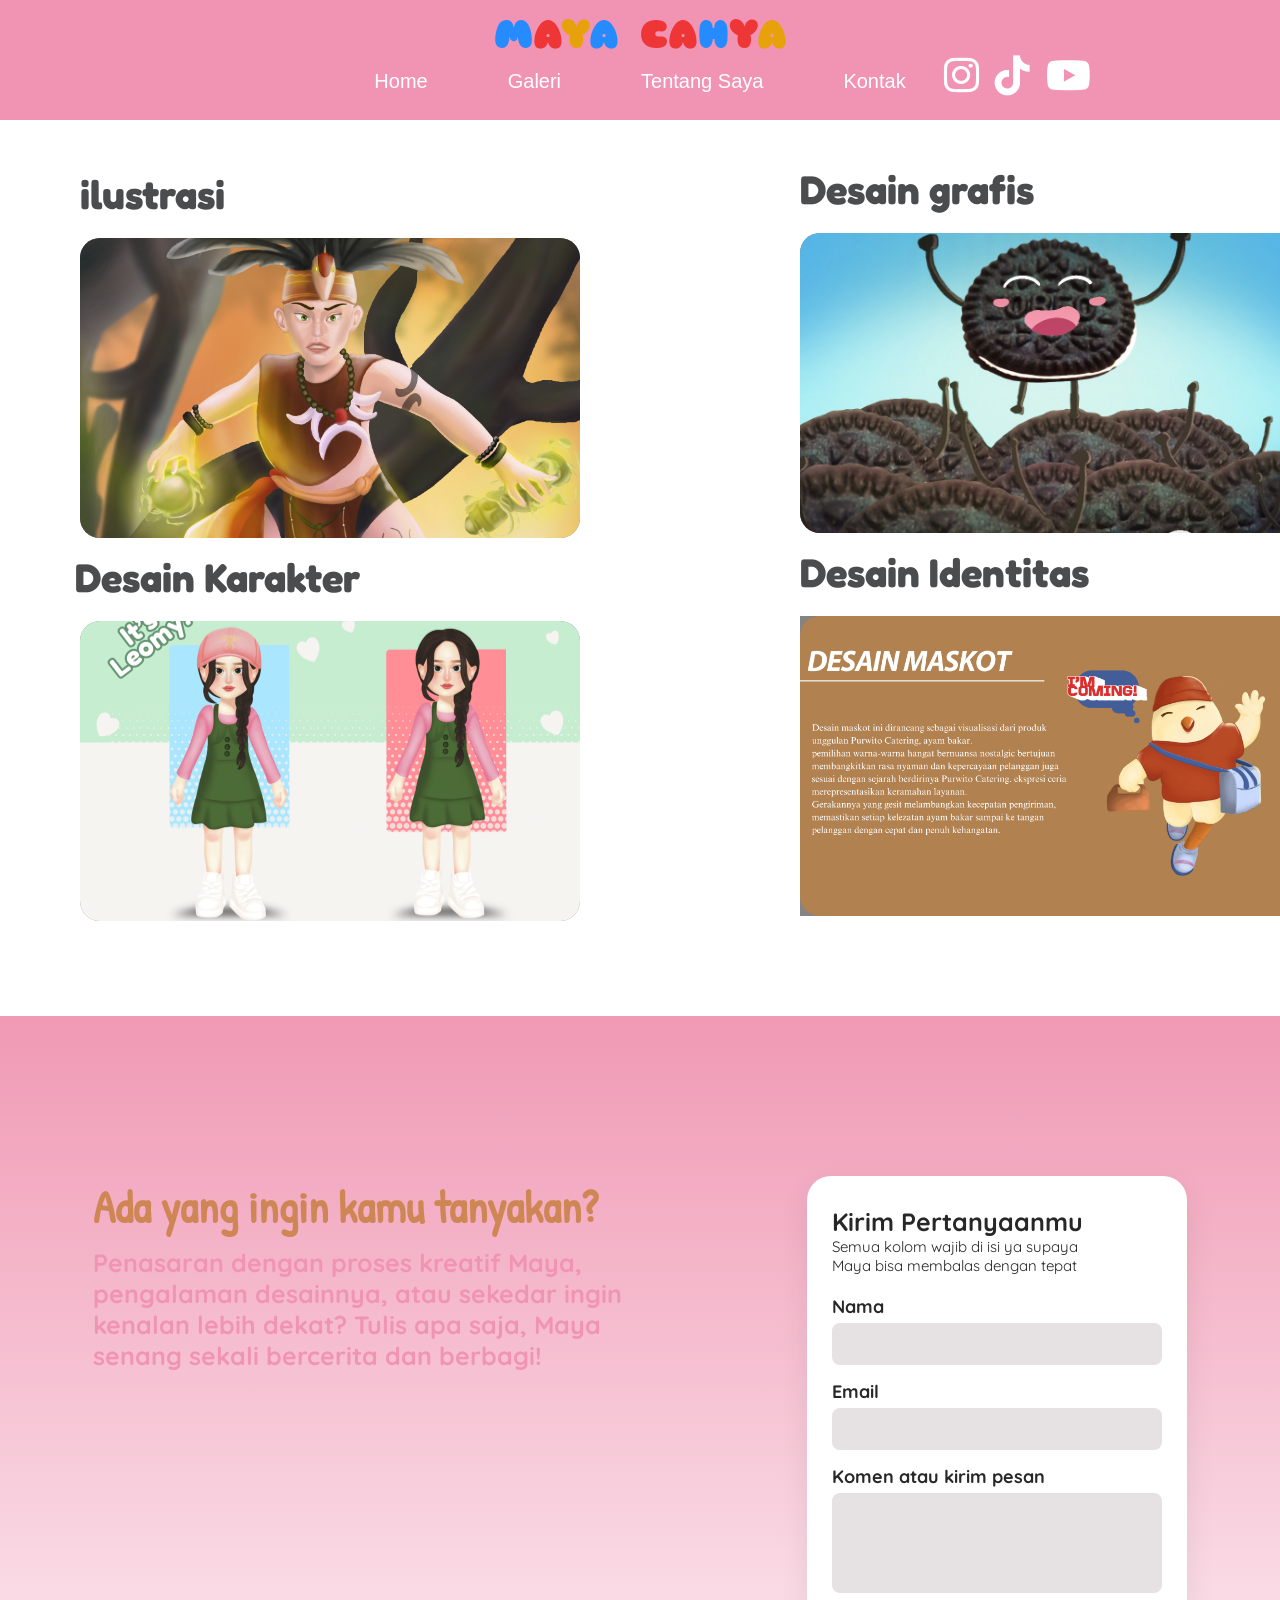
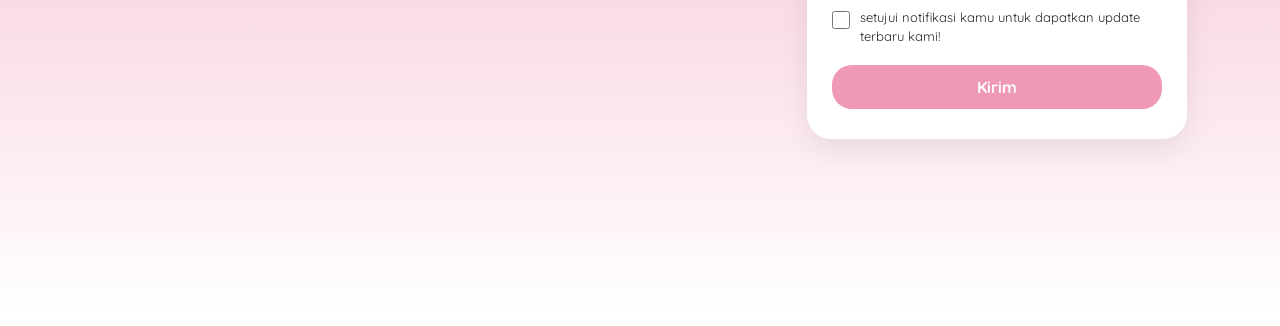
==== galeri.html @ c15baefb "anjangkalang" ====
<!DOCTYPE html>
<html lang="en">
<head>
    <meta charset="UTF-8">
    <meta name="viewport" content="width=device-width, initial-scale=1.0">
    <title>Document</title>
    <link rel="preconnect" href="https://fonts.googleapis.com">
    <link rel="preconnect" href="https://fonts.gstatic.com" crossorigin>
    <link href="https://fonts.googleapis.com/css2?family=Sniglet:wght@400;800&display=swap" rel="stylesheet">
    <link rel="stylesheet" href="https://cdnjs.cloudflare.com/ajax/libs/font-awesome/6.5.1/css/all.min.css">
    <link rel="stylesheet" href="galeri.css">
</head>
<body>

    <!-- ===== TOPBAR (tablet only, selalu tampil) ===== -->
    <div class="topbar" id="topbar">
        <button class="hamburger-btn" onclick="toggleSidebar()">
            <i class="fa-solid fa-bars"></i>
        </button>
        <div class="topbar-logo sniglet-extrabold">
            <span class="huruf-1">M</span><span class="huruf-2">A</span><span class="huruf-3">Y</span><span class="huruf-4">A</span>
            &nbsp;
            <span class="huruf-5">C</span><span class="huruf-6">A</span><span class="huruf-7">H</span><span class="huruf-8">Y</span><span class="huruf-9">A</span>
        </div>
    </div>
    <div class="sidebar-overlay" id="sidebarOverlay" onclick="toggleSidebar()"></div>
    <div class="sidebar-panel" id="sidebarPanel">
        <button class="sidebar-close-btn" onclick="toggleSidebar()">
            <i class="fa-solid fa-xmark"></i>
        </button>
        <div class="sidebar-logo sniglet-extrabold">
            <span class="huruf-1">M</span><span class="huruf-2">A</span><span class="huruf-3">Y</span><span class="huruf-4">A</span>
            &nbsp;
            <span class="huruf-5">C</span><span class="huruf-6">A</span><span class="huruf-7">H</span><span class="huruf-8">Y</span><span class="huruf-9">A</span>
        </div>
        <nav class="sidebar-menu">
            <a href="index.html">Home</a>
            <a href="galeri.html">Galeri</a>
            <a href="aboutme.html">Tentang Saya</a>
            <a href="contact.html">Kontak</a>
        </nav>
        <div class="sidebar-sosmed">
            <a href="https://www.instagram.com/myachya_/" target="_blank"><i class="fa-brands fa-instagram"></i></a>
            <a href="https://www.tiktok.com/@its.leomy" target="_blank"><i class="fa-brands fa-tiktok"></i></a>
            <a href="https://www.youtube.com/@itsleomy" target="_blank"><i class="fa-brands fa-youtube"></i></a>
        </div>
    </div>
    <header class="navbar">
        <div class="logo sniglet-extrabold">
            <span class="huruf-1">M</span><span class="huruf-2">A</span><span class="huruf-3">Y</span><span class="huruf-4">A</span>
            &nbsp;
            <span class="huruf-5">C</span><span class="huruf-6">A</span><span class="huruf-7">H</span><span class="huruf-8">Y</span><span class="huruf-9">A</span>
        </div>
        <div class="menu-tengah">
            <a href="index.html">Home</a>
            <a href="galeri.html">Galeri</a>
            <a href="aboutme.html">Tentang Saya</a>
            <a href="contact.html">Kontak</a>
        </div>
        <div class="sosmed-icons">
            <a href="https://www.instagram.com/mayacahya/" target="_blank"><i class="fa-brands fa-instagram"></i></a>
            <a href="https://www.tiktok.com/@its.leomy" target="_blank"><i class="fa-brands fa-tiktok"></i></a>
            <a href="https://www.youtube.com/@itsleomy" target="_blank"><i class="fa-brands fa-youtube"></i></a>
        </div>
    </header>

    <main>
        <div>
            <h1 class="ilustrasi">ilustrasi</h1>
            <div class="ilustrase-img"><a href="ilustrasi.html">
                <img src="ilustrasi/cover_ilustrasi.png" alt="">
                </a>
            </div>
        </div>
        <div>
            <h1 class="desain-grafis">Desain grafis</h1>
            <div class="desain-grafis-img"><a href="grafis.html">
                <img src="desain grafis/cover_grafis.png" alt="">
                </a>
            </div>
        </div>
        <div>
            <h1 class="desain-karakter">Desain Karakter</h1>
            <div class="desain-karakter-img"><a href="karakter.html">
                <img src="desain karakter/cover-karakter.png" alt="">
                </a>
            </div>
        </div>
        <div>
            <h1 class="desain-identitas">Desain Identitas</h1>
            <div class="desain-identitas-img"><a href="maskot.html">
                <img src="desain identitas/cover_identitas.png" alt="">
                </a>
            </div>
        </div>
    </main>

    <footer>
        <div class="background">
            <div class="text">
                <h2>Ada yang ingin kamu tanyakan?</h2>
                <p>Penasaran dengan proses kreatif Maya,<br>
                    pengalaman desainnya, atau sekedar ingin <br>
                    kenalan lebih dekat? Tulis apa saja, Maya <br>
                    senang sekali bercerita dan berbagi!</p>
            </div>
            <div class="contact">
                <h2>Kirim Pertanyaanmu</h2>
                <p class="sub-title">Semua kolom wajib di isi ya supaya <br>Maya bisa membalas dengan tepat</p>
                <span><b>Nama</b></span>
                <input type="text" class="input-field">
                <span><b>Email</b></span>
                <input type="email" class="input-field">
                <span><b>Komen atau kirim pesan</b></span>
                <textarea class="input-field Komen"></textarea>
                <div class="checkbox-wrapper">
                    <input type="checkbox" id="notif">
                    <label for="notif">setujui notifikasi kamu untuk dapatkan update <br>terbaru kami!</label>
                </div>
                <button type="submit" class="btn-kirim">Kirim</button>
            </div>
        </div>
    </footer>

    <script>
        function toggleSidebar() {
            const panel = document.getElementById('sidebarPanel');
            const overlay = document.getElementById('sidebarOverlay');
            panel.classList.toggle('sidebar-open');
            overlay.classList.toggle('overlay-active');
        }
    </script>
</body>
</html>
---- galeri.css ----
@import url('https://fonts.googleapis.com/css2?family=Fredoka:wght@600;700&family=Patrick+Hand&family=Quicksand:wght@500;700&display=swap');
*,html{
    margin: 0;
    padding: 0;
    box-sizing: border-box;
}
.sniglet-regular {
  font-family: "Sniglet", system-ui;
  font-weight: 700;
  font-style: normal;
}

.sniglet-extrabold {
  font-family: "Sniglet", system-ui;
  font-weight: 1000;
  font-style: normal;
}
.A{
    padding-left: 100px;
}
.navbar {
    width: 100%;
    height: 130px;
    background-color: #F194B4;
    display: flex;
    flex-direction: column;
    align-items: center;
    justify-content: center;
    margin-top: -10px;
}

.menu-tengah {
    display: flex;
    gap: 5rem;
    font-size: 20px;
    margin-top: 10px;
    font-family: 'Segoe UI', Tahoma, Geneva, Verdana, sans-serif;
}
.sosmed-icons {
    display: flex;
    gap: 1rem;
    margin-left: 20cm;
    margin-top: -40px;
    font-size: 40px;
    color: white;
}
a{
    text-decoration: none;
    color: white;
}
.huruf-1{
    color: rgb(37, 139, 255);
    font-size: 40px;
}
.huruf-2{
    color: rgb(238, 54, 54);
    font-size: 40px;
}
.huruf-3{
    color: rgb(231, 161, 11);
    font-size: 40px;
}
.huruf-4{
    color: rgb(37, 139, 255);
    font-size: 40px;
}
.huruf-5{
    color: rgb(238, 54, 54);
    font-size: 40px;
}
.huruf-6{
    color: rgb(238, 54, 54);
    font-size: 40px;
}
.huruf-7{
    color: rgb(37, 139, 255);
    font-size: 40px;
}
.huruf-8{
    color: rgb(238, 54, 54);
    font-size: 40px;
}
.huruf-9{
    color: rgb(231, 161, 11);
    font-size: 40px;
}
.ilustrasi{
    font-family: 'Fredoka', cursive;
    font-size: 40px;
    color: rgb(75, 76, 78);
    margin-top: 50px;
    margin-left: 5rem;
}
.ilustrase-img{
    width: 500px;
    height: 300px;
   background-color: rgb(133, 132, 132);
    background-size: cover;
    background-position: center;
    margin-left: 5rem;
    margin-top: 20px;
    border-radius: 20px;
}
.ilustrase-img img{
    width: 100%;
    height: 100%;
    object-fit: cover;
    border-radius: 20px;
}
.desain-grafis{
    font-family: 'Fredoka', cursive;
    font-size: 40px;
    color: rgb(75, 76, 78);
    margin-left: 50rem;
    margin-top: -23.3rem;
}
.desain-grafis-img{
    width: 500px;
    height: 300px;
    background-color: rgb(133, 132, 132);
    background-size: cover;
    background-position: center;
    margin-left: 50rem;
    margin-top: 20px;
    border-radius: 20px;
}
.desain-grafis-img img{
    width: 100%;
    height: 100%;
    object-fit: cover;
    border-radius: 20px;
}
.desain-karakter{
    font-family: 'Fredoka', cursive;
    font-size: 40px;
    color: rgb(75, 76, 78);
    margin-left: 75px;
    margin-top: 20px;
}
.desain-karakter-img{
    width: 500px;
    height: 300px;
    background-color: rgb(133, 132, 132);
    background-size: cover;
    background-position: center;
    margin-left: 5rem;
    margin-top: 20px;
    border-radius: 20px;
}
.desain-karakter-img img{
    width: 100%;
    height: 100%;
    object-fit: cover;
    border-radius: 20px;
}
.desain-identitas{
    font-family: 'Fredoka', cursive;
    font-size: 40px;
    color: rgb(75, 76, 78);
    margin-left: 50rem;
    margin-top: -23.3rem;
}
.desain-identitas-img{
    width: 500px;
    height: 300px;
    background-color: rgb(133, 132, 132);
    background-size: cover;
    background-position: center;
    margin-left: 50rem;
    margin-top: 20px;
}
.desain-identitas-img img{
    width: 100%;
    height: 100%;
    object-fit: cover;
    border-radius: 20px;
}
.background {
    margin-top: 100px;
    background: linear-gradient(to bottom, #F099B5 0%, #FFFFFF 100%);
    min-height: 100vh; 
    display: flex;
    justify-content: space-around;
    align-items: flex-start;
    padding-top: 10rem;
}

.text {
    font-family: 'Patrick Hand', sans-serif;
    font-weight: 700;
    color: #cf8655;
    font-size: 30px;
}

.text p {
    font-family: 'Quicksand', sans-serif;
    color: #F194B4;
    font-size: 25px;
    margin-top: 10px;
}

.contact {
    display: flex;
    flex-direction: column;
    width: 380px;
    background-color: #ffffff;
    border-radius: 24px;
    box-shadow: 0px 10px 30px rgba(0, 0, 0, 0.08);
    padding: 30px 25px;
}

.contact h2 {
    font-family: 'Quicksand', sans-serif;
    color: rgb(39, 39, 39);
    font-size: 25px;
}

.contact .sub-title {
    font-family: 'Quicksand', sans-serif;
    color: rgb(39, 39, 39);
    font-size: 15px;
    margin-bottom: 20px;
}

.contact span {
    font-family: 'Quicksand', sans-serif;
    color: rgb(39, 39, 39);
    font-size: 18px;
    margin-bottom: 5px;
}

.input-field {
    background-color: #E6E1E3;
    border: none;
    border-radius: 8px;
    width: 100%;
    padding: 12px 15px;
    box-sizing: border-box;
    margin-bottom: 15px;
    font-family: 'Quicksand', sans-serif;
    font-size: 14px;
}

.Komen {
    height: 100px;
    resize: none;
}

.checkbox-wrapper {
    display: flex;
    align-items: flex-start;
    gap: 10px;
    margin-bottom: 20px;
}

.checkbox-wrapper input {
    width: 18px;
    height: 18px;
    margin-top: 3px;
    cursor: pointer;
}

.checkbox-wrapper label {
    font-family: 'Quicksand', sans-serif;
    font-size: 13px;
    color: rgb(39, 39, 39);
    line-height: 1.4;
    cursor: pointer;
}
.btn-kirim {
    background-color: #F099B5;
    color: white;
    border: none;
    border-radius: 20px;
    padding: 12px 0;
    width: 100%;
    font-family: 'Quicksand', sans-serif;
    font-weight: bold;
    font-size: 16px;
    cursor: pointer;
    transition: background 0.2s ease;
}
.btn-kirim:hover {
    background-color: #e27f9e;
}
.topbar,
.sidebar-panel,
.sidebar-overlay {
    display: none;
}
.topbar {
    display: contents;
}
.sidebar-close-btn{
    display: none;}
.sidebar-logo{
    display: none;
}
.sidebar-sosmed{
    display: none;
}
.hamburger-btn{
    display: none;
}
.topbar-logo{
    display: none;
}
.sidebar-menu{
    display-none
}

@media (max-width: 1024px) {
.navbar {
    display: none !important;
}
.topbar {
    display: flex;
    align-items: center;
    justify-content: center;
    position: fixed;
    top: 0;
    left: 0;
    width: 100%;
    height: 100px;
    background-color: #F194B4;
    z-index: 100;
    box-shadow: 0 4px 12px rgba(0,0,0,0.10);
}

.topbar-logo {
    text-align: center;
    line-height: 1;
    display: flex;
}

.topbar .huruf-1, .topbar .huruf-2, .topbar .huruf-3, .topbar .huruf-4,
.topbar .huruf-5, .topbar .huruf-6, .topbar .huruf-7, .topbar .huruf-8, .topbar .huruf-9 {
    font-size: 50px;
}

.hamburger-btn {
    display: flex;
    align-items: center;
    justify-content: center;
    position: absolute;
    left: 20px;
    top: 50%;
    transform: translateY(-50%);
    width: 50px;
    height: 50px;
    border-radius: 10px;
    background-color: white;
    border: none;
    color: #F194B4;
    font-size: 22px;
    cursor: pointer;
    box-shadow: 0 2px 8px rgba(0,0,0,0.10);
    transition: background 0.2s;
    z-index: 101;
}
.hamburger-btn:hover {
    background-color: #fde8f0;
}
.sidebar-overlay {
    display: block;
    position: fixed;
    inset: 0;
    background: rgba(0,0,0,0.35);
    z-index: 148;
    opacity: 0;
    pointer-events: none;
    transition: opacity 0.3s ease;
}
.sidebar-overlay.overlay-active {
    opacity: 1;
    pointer-events: all;
}
.sidebar-panel {
    display: flex;
    flex-direction: column;
    align-items: center;
    justify-content: flex-start;
    position: fixed;
    top: 0;
    left: 0;
    width: 250px;
    height: 100vh;
    background-color: #F194B4;
    padding-top: 80px;
    z-index: 149;
    box-shadow: 4px 0 16px rgba(0,0,0,0.15);
    transform: translateX(-100%);
    transition: transform 0.3s ease;
}
.sidebar-panel.sidebar-open {
    transform: translateX(0);
}
.sidebar-logo {
    display: block;
    text-align: center;
    margin-bottom: 24px;
    line-height: 1.2;
}
.sidebar-close-btn {
    display: flex;
    align-items: center;
    justify-content: center;
    position: absolute;
    top: 20px;
    right: 16px;
    width: 36px;
    height: 36px;
    border-radius: 50%;
    background-color: rgba(255,255,255,0.25);
    border: none;
    color: white;
    font-size: 18px;
    cursor: pointer;
    transition: background 0.2s;
}
.sidebar-close-btn:hover {
    background-color: rgba(255,255,255,0.45);
}
.sidebar-menu {
    display: flex;
    flex-direction: column;
    width: 100%;
}
.sidebar-menu a {
    display: block;
    padding: 16px 30px;
    font-size: 18px;
    font-family: 'Segoe UI', Tahoma, Geneva, Verdana, sans-serif;
    color: white;
    text-decoration: none;
    transition: background 0.2s;
    text-align: left;
}
.sidebar-menu a:hover {
    background-color: rgba(255,255,255,0.18);
}
.sidebar-sosmed {
    display: flex;
    flex-direction: row;
    gap: 1rem;
    margin-top: auto;
    margin-bottom: 30px;
    font-size: 28px;
    color: white;
    justify-content: center;
    width: 100%;
}
main {
    margin-left: 0;
    width: 100%;
    padding-top: 100px;
}
footer {
    margin-left: 0;
    width: 100%;
}
.ilustrasi {
    font-family: 'Fredoka', cursive;
    font-size: 32px;
    padding-left: 27rem;
    margin-top: 30px;
    margin-left: 0;
}
.ilustrase-img {
    border-radius: 20px;
    margin-left: 13rem;
    margin-top: 20px;
    width: 60%;
    height: 250px;
}
.desain-grafis {
    font-family: 'Fredoka', cursive;
    font-size: 32px;
    padding-left: 27rem;
    margin-left: 0;
    margin-top: 20px;
}
.desain-grafis-img {
    border-radius: 20px;
    margin-left: 13rem;
    margin-top: 20px;
    width: 60%;
    height: 250px;
}
.desain-karakter {
    font-family: 'Fredoka', cursive;
    font-size: 32px;
    padding-left: 27rem;
    margin-left: 0;
    margin-top: 20px;
}
.desain-karakter-img {
    border-radius: 20px;
    margin-left: 13rem;
    margin-top: 20px;
    width: 60%;
    height: 250px;
}
.desain-identitas {
    font-family: 'Fredoka', cursive;
    font-size: 32px;
    padding-left: 25rem;
    margin-left: 0;
    margin-top: 20px;
}
.desain-identitas-img {
    border-radius: 20px;
    margin-left: 13rem;
    margin-top: 20px;
    width: 60%;
    height: 250px;
}
.background {
    margin-top: 40px;
    flex-direction: column;
    align-items: center;
    padding: 3rem 2rem;
    gap: 2rem;
}
.text {
    font-size: 24px;
}
.contact {
    width: 80%;
}
.contact h2{
    padding-left: 15rem;
}
.contact p{
    padding-left: 15rem;
    font-size: 30px;
}
}
@media (max-width: 480px) {
    .topbar .huruf-1, .topbar .huruf-2, .topbar .huruf-3, .topbar .huruf-4,
    .topbar .huruf-5, .topbar .huruf-6, .topbar .huruf-7, .topbar .huruf-8, .topbar .huruf-9 {
        font-size: 32px;
    }
    .topbar-logo{
        display: flex;
        padding: 20px;
    }
    main {
        padding-top: 110px;
    }
    .ilustrasi {
        font-size: 24px;
        padding-left: 9rem;
        margin-left: 0;
        margin-top: 20px;
    }
    .ilustrase-img {
        width: 90%;
        height: 200px;
        margin-left: auto;
        margin-right: auto;
        border-radius: 12px;
    }
    .desain-grafis {
        font-size: 24px;
        padding-left: 8rem;
        margin-left: 0;
        margin-top: 20px;
    }
    .desain-grafis-img {
        width: 90%;
        height: 200px;
        margin-left: auto;
        margin-right: auto;
        border-radius: 12px;
    }
    .desain-karakter {
        font-size: 24px;
        padding-left: 9rem;
        margin-left: -20px;
        margin-top: 20px;
    }
    .desain-karakter-img {
        width: 90%;
        height: 200px;
        margin-left: auto;
        margin-right: auto;
        border-radius: 12px;
    }
    .desain-identitas {
        font-size: 24px;
        padding-left: 7rem;
        margin-left: 0;
        margin-top: 20px;
    }
    .desain-identitas-img {
        width: 90%;
        height: 200px;
        margin-left: auto;
        margin-right: auto;
        border-radius: 12px;
    }
    .background {
        flex-direction: column;
        align-items: center;
        padding: 2rem 1rem;
        margin-top: 20px;
        gap: 1.5rem;
    }
    .text {
        font-size: 18px;
        text-align: center;
    }
    .text p {
        font-size: 14px;
        text-align: center;
    }
    .contact {
        width: 95%;
        padding: 20px 15px;
    }
    .contact h2 {
        padding-left: 0;
        font-size: 20px;
    }
    .contact p {
        padding-left: 0;
        font-size: 14px;
    }
    .topbar {
        height: 80px;
    }
    .hamburger-btn {
        width: 40px;
        height: 40px;
        font-size: 18px;
    }
    .sidebar-sosmed{
        font-size: 40px;
        padding-bottom: 100px;
    }
}
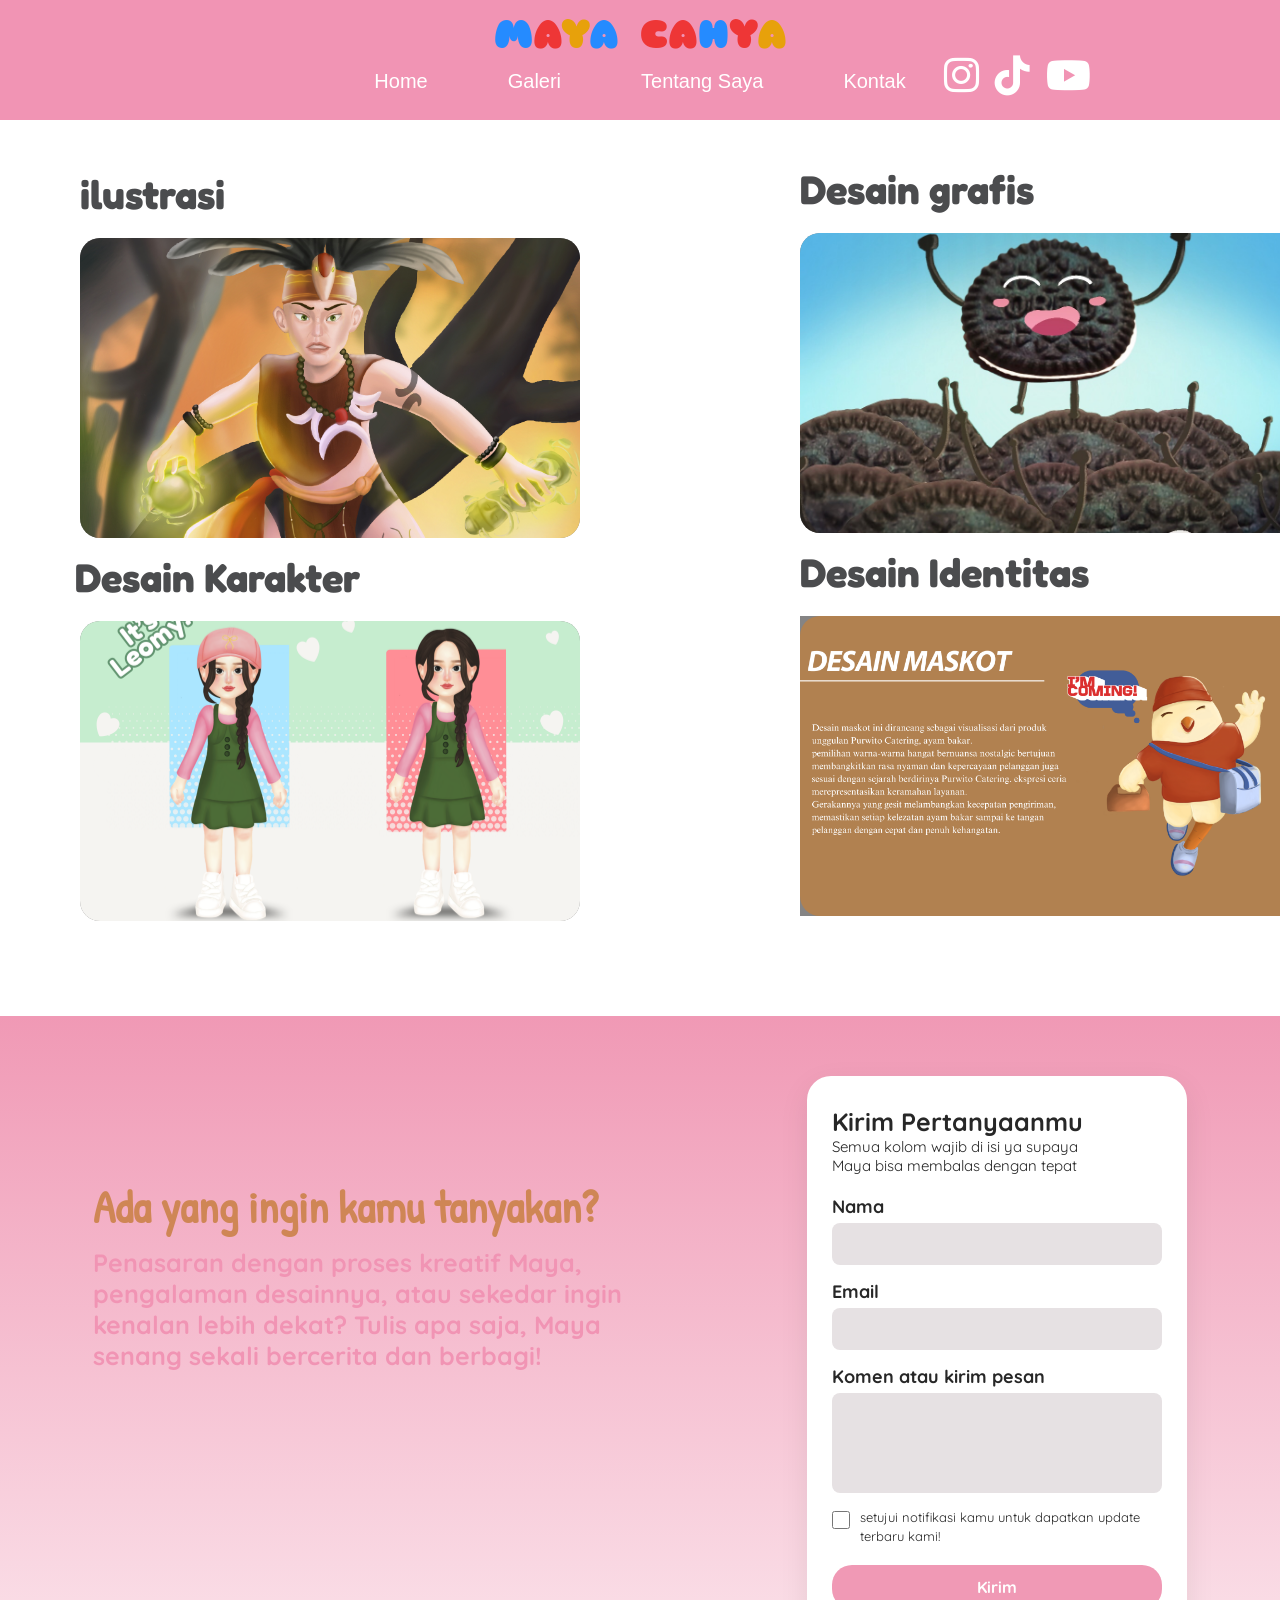
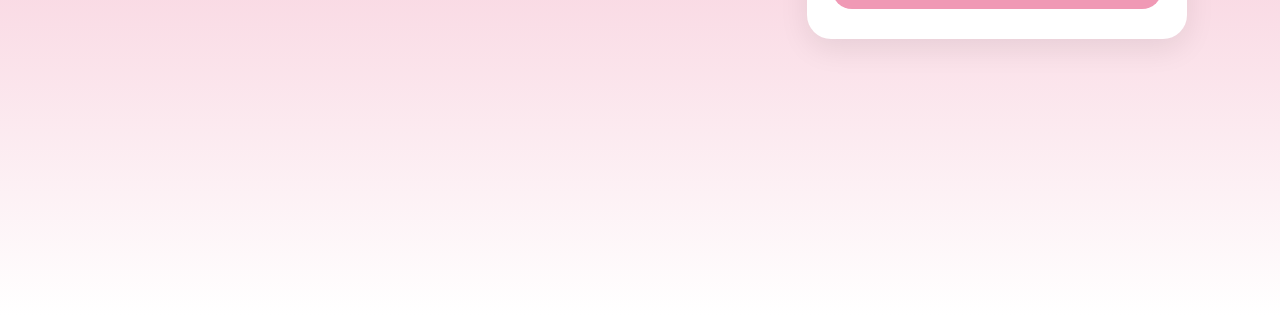
==== commit d73fffe4: "anjang update" ====
--- a/galeri.html
+++ b/galeri.html
@@ -75,7 +75,7 @@
         <div>
             <h1 class="desain-grafis">Desain grafis</h1>
             <div class="desain-grafis-img"><a href="grafis.html">
-                <img src="desain grafis/cover_grafis.png" alt="">
+                <img src="desain grafis/desain grafis 7.png" alt="">
                 </a>
             </div>
         </div>
--- a/galeri.css
+++ b/galeri.css
@@ -202,6 +202,7 @@
 .contact {
     display: flex;
     flex-direction: column;
+    margin-top: -100px;
     width: 380px;
     background-color: #ffffff;
     border-radius: 24px;
